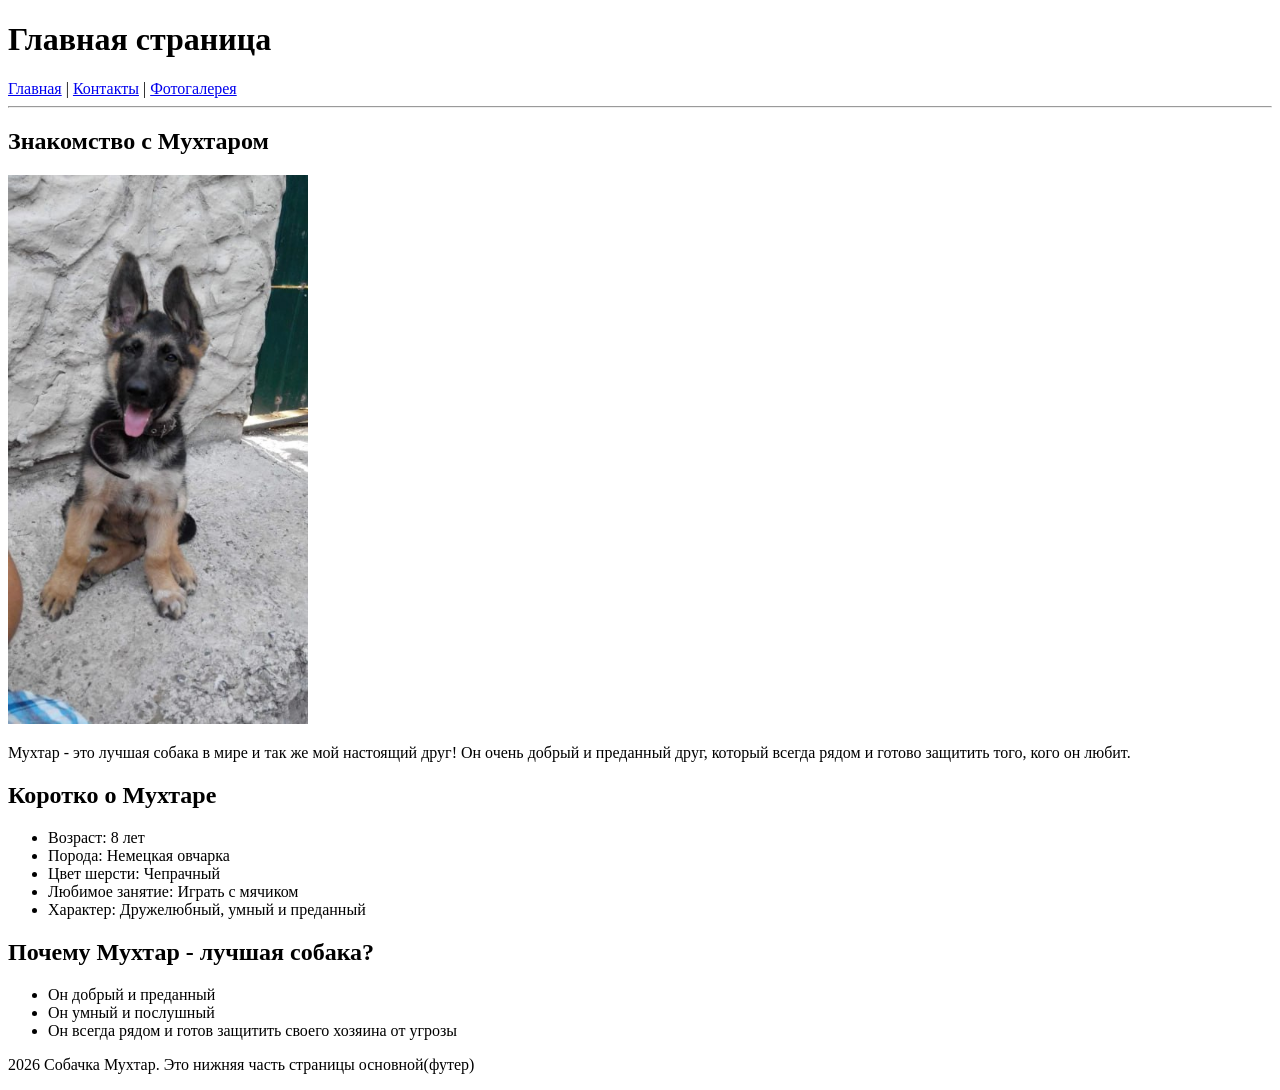
==== index.html @ 738abf12 "Created website about my dog Mukhtar" ====
<!DOCTYPE html>
<html lang="uk">
<head>
    <meta charset="UTF-8">
    <title>Собачка Мухтар - лучшая собачка в мире</title>
</head>
<body>
    <header>
        <h1>Главная страница</h1>
        <nav>
            <a href="../index.html">Главная</a> |
            <a href="../QA-HW/pages/contact.html">Контакты</a> |
            <a href="../QA-HW/pages/gallery.html">Фотогалерея</a>
        </nav>
    </header>
    <hr>
    <h2>Знакомство с Мухтаром</h2>
    <img src="photos/mukhtar2.jpg" alt="Собачка Мухтар" width="300">
    <p>Мухтар - это лучшая собака в мире и так же мой настоящий друг!
        Он очень добрый и преданный друг, который всегда рядом и готово защитить того, кого он любит.
    </p>
    <h2>Коротко о Мухтаре</h2>
    <ul>
        <li>Возраст: 8 лет</li>
        <li>Порода: Немецкая овчарка</li>
        <li>Цвет шерсти: Чепрачный</li>
        <li>Любимое занятие: Играть с мячиком</li>
        <li>Характер: Дружелюбный, умный и преданный</li>
    </ul>
    <h2> Почему Мухтар - лучшая собака?</h2>
    <ul>
        <li>Он добрый и преданный</li>
        <li>Он умный и послушный</li>
        <li>Он всегда рядом и готов защитить своего хозяина от угрозы</li>
    </ul>
</body>
</hr>
    <footer>
        <p>2026 Собачка Мухтар. Это нижняя часть страницы основной(футер)</p>
    </footer>
</html>
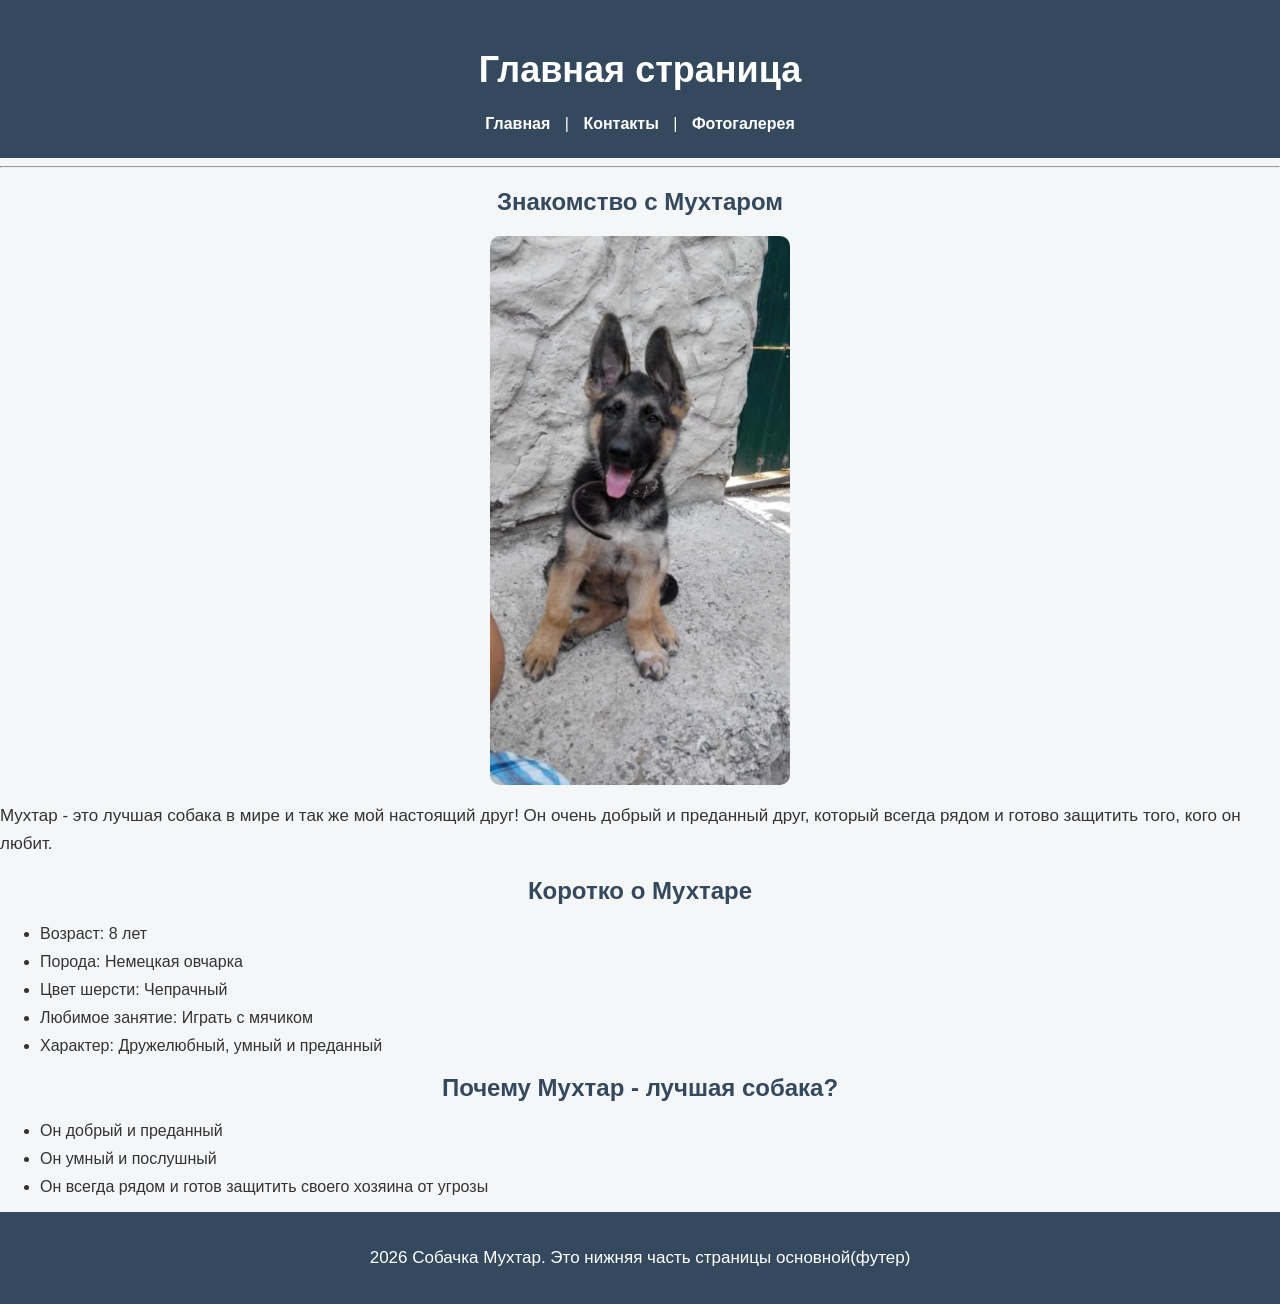
==== commit 5ff618da: "Added css styles in html file using tag (style)" ====
--- a/index.html
+++ b/index.html
@@ -3,6 +3,86 @@
 <head>
     <meta charset="UTF-8">
     <title>Собачка Мухтар - лучшая собачка в мире</title>
+ <!-- <link rel="stylesheet" href="../QA-HW/style.css" !-->
+    <style>
+    body {
+    background-color: #f4f6f8;
+    color: #333333;
+    font-family: Arial, sans-serif;
+    margin: 0;
+    padding: 0;
+}
+
+    header {
+    background-color: #34495e;
+    color: white;
+    text-align: center;
+    padding: 25px;
+}
+
+    .image{
+    display: block;
+    margin: 0 auto;
+    border-radius: 10px;
+}
+
+/* Заголовок 1-го уровня */
+    h1 {
+    font-size: 36px;
+}
+
+/* Заголовок 2-го уровня */
+    h2 {
+    text-align: center;
+    color: #34495e;
+}
+
+/* Навигация */
+    nav {
+    margin-top: 20px;
+}
+
+/* Навигация линков(ссылок) */
+    nav a {
+    color: white;
+    text-decoration: none;
+    margin: 10px;
+    font-weight: bold;
+}
+
+/* Покрытие при наведении на навигацию*/
+    nav a:hover {
+    color: #f1c40f;
+}
+
+/* Основа*/
+    main {
+    max-width: 900px;
+    margin: 30px auto;
+    padding: 25px;
+    background-color: white;
+}
+
+/* Текст/параграф*/
+    p {
+    font-size: 17px;
+    line-height: 1.6;
+}
+
+/* Списки */
+    li {
+    margin-bottom: 10px;
+}
+
+
+/* Нижняя часть сайта */
+    footer {
+    background-color: #34495e;
+    color: white;
+    text-align: center;
+    padding: 15px;
+}
+    </style>
 </head>
 <body>
     <header>
@@ -15,7 +95,7 @@
     </header>
     <hr>
     <h2>Знакомство с Мухтаром</h2>
-    <img src="photos/mukhtar2.jpg" alt="Собачка Мухтар" width="300">
+    <img src="photos/mukhtar2.jpg" class= "image" alt="Собачка Мухтар" width="300">
     <p>Мухтар - это лучшая собака в мире и так же мой настоящий друг!
         Он очень добрый и преданный друг, который всегда рядом и готово защитить того, кого он любит.
     </p>
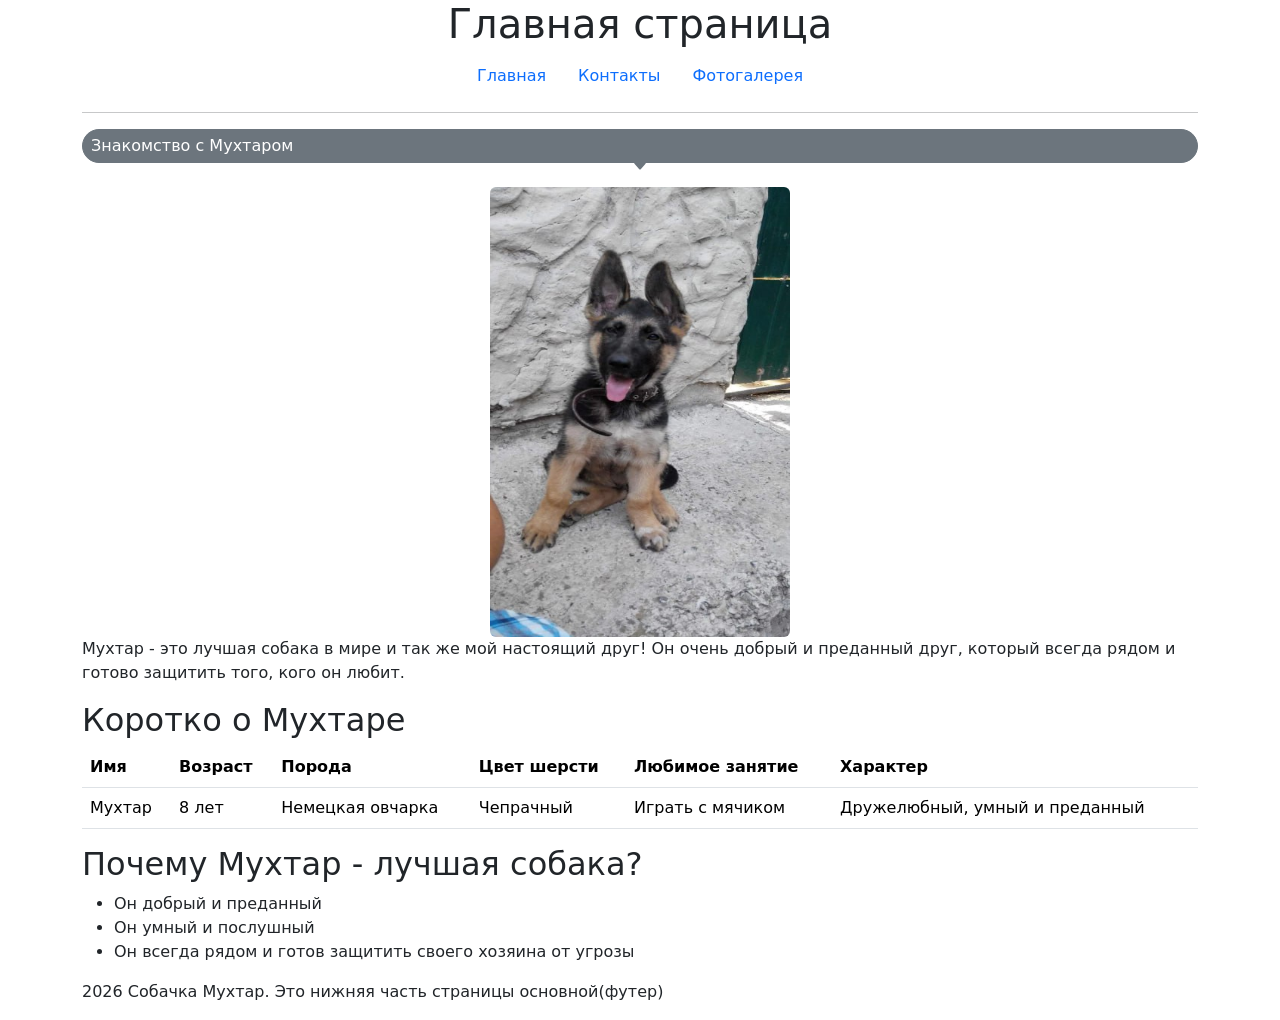
==== commit dce1dc99: "Added styles by using bootstrap library with comments in code" ====
--- a/index.html
+++ b/index.html
@@ -3,8 +3,14 @@
 <head>
     <meta charset="UTF-8">
     <title>Собачка Мухтар - лучшая собачка в мире</title>
+    <!-- 3-й вариант добавления стилей через библиотеку -->
+    <link
+        href="https://cdn.jsdelivr.net/npm/bootstrap@5.3.3/dist/css/bootstrap.min.css"
+        rel="stylesheet">
+    <!-- 1-й вариант добавления стилей через файл отдельный -->
  <!-- <link rel="stylesheet" href="../QA-HW/style.css" !-->
-    <style>
+  <!-- 2-й вариант добавления стилей внутри html -->
+   <!-- <style>
     body {
     background-color: #f4f6f8;
     color: #333333;
@@ -82,24 +88,45 @@
     text-align: center;
     padding: 15px;
 }
-    </style>
+    </style> -->
 </head>
-<body>
+<body class="container">
     <header>
-        <h1>Главная страница</h1>
+        <!--Проверка на использование класса text-center в bootstrap-->
+        <h1 class="text-center">Главная страница</h1>
+        <!-- Проверка на использование навигации, поэтому для навигации я использую bootstrap в виде навигационной панели под этим комментарием
         <nav>
             <a href="../index.html">Главная</a> |
             <a href="../QA-HW/pages/contact.html">Контакты</a> |
             <a href="../QA-HW/pages/gallery.html">Фотогалерея</a>
         </nav>
+        -->
+     <ul class="nav justify-content-center">
+        <li class="nav-item">
+            <a class="nav-link active" aria-current="page" href="../index.html">Главная</a>
+        </li>
+        <li class="nav-item">
+            <a class="nav-link" href="../QA-HW/pages/contact.html">Контакты</a>
+        </li>
+        <li class="nav-item">
+            <a class="nav-link" href="../QA-HW/pages/gallery.html">Фотогалерея</a>
+        </li>
+    </ul>
     </header>
     <hr>
-    <h2>Знакомство с Мухтаром</h2>
-    <img src="photos/mukhtar2.jpg" class= "image" alt="Собачка Мухтар" width="300">
+    <div class="position-relative py-1 px-2 text-bg-secondary border border-secondary rounded-pill">
+ Знакомство с Мухтаром <svg width="1em" height="1em" viewBox="0 0 16 16" class="position-absolute top-100 start-50 translate-middle mt-1" fill="var(--bs-secondary)" xmlns="http://www.w3.org/2000/svg" aria-hidden="true"><path d="M7.247 11.14L2.451 5.658C1.885 5.013 2.345 4 3.204 4h9.592a1 1 0 0 1 .753 1.659l-4.796 5.48a1 1 0 0 1-1.506 0z"/></svg>
+</div>
+<!-- Добавление маркера с помощью bootstrap, чтобы выделить заголовок "Знакомство с Мухтаром" -->
+<!-- <h2>Знакомство с Мухтаром</h2> -->
+ <br>
+ <!-- Добавление изображения с помощью bootstrap, чтобы сделать его центрированным и с закругленными углами -->
+    <img class = "rounded mx-auto d-block" src="photos/mukhtar2.jpg" alt="Собачка Мухтар" width="300", height="450">
     <p>Мухтар - это лучшая собака в мире и так же мой настоящий друг!
         Он очень добрый и преданный друг, который всегда рядом и готово защитить того, кого он любит.
     </p>
     <h2>Коротко о Мухтаре</h2>
+    <!-- Проверка на использование списка, поэтому для структурированного представления информации о Мухтаре - я использую bootstrap в виде таблицы под этим комментарием
     <ul>
         <li>Возраст: 8 лет</li>
         <li>Порода: Немецкая овчарка</li>
@@ -107,6 +134,29 @@
         <li>Любимое занятие: Играть с мячиком</li>
         <li>Характер: Дружелюбный, умный и преданный</li>
     </ul>
+    -->
+    <table class="table">
+        <thead>
+            <tr>
+                <th>Имя</th>
+                <th>Возраст</th>
+                <th>Порода</th>
+                <th>Цвет шерсти</th>
+                <th>Любимое занятие</th>
+                <th>Характер</th>
+            </tr>
+        </thead>
+        <tbody>
+            <tr>
+                <td>Мухтар</td>
+                <td>8 лет</td>
+                <td>Немецкая овчарка</td>
+                <td>Чепрачный</td>
+                <td>Играть с мячиком</td>
+                <td>Дружелюбный, умный и преданный</td>
+            </tr>
+        </tbody>
+    </table>
     <h2> Почему Мухтар - лучшая собака?</h2>
     <ul>
         <li>Он добрый и преданный</li>
